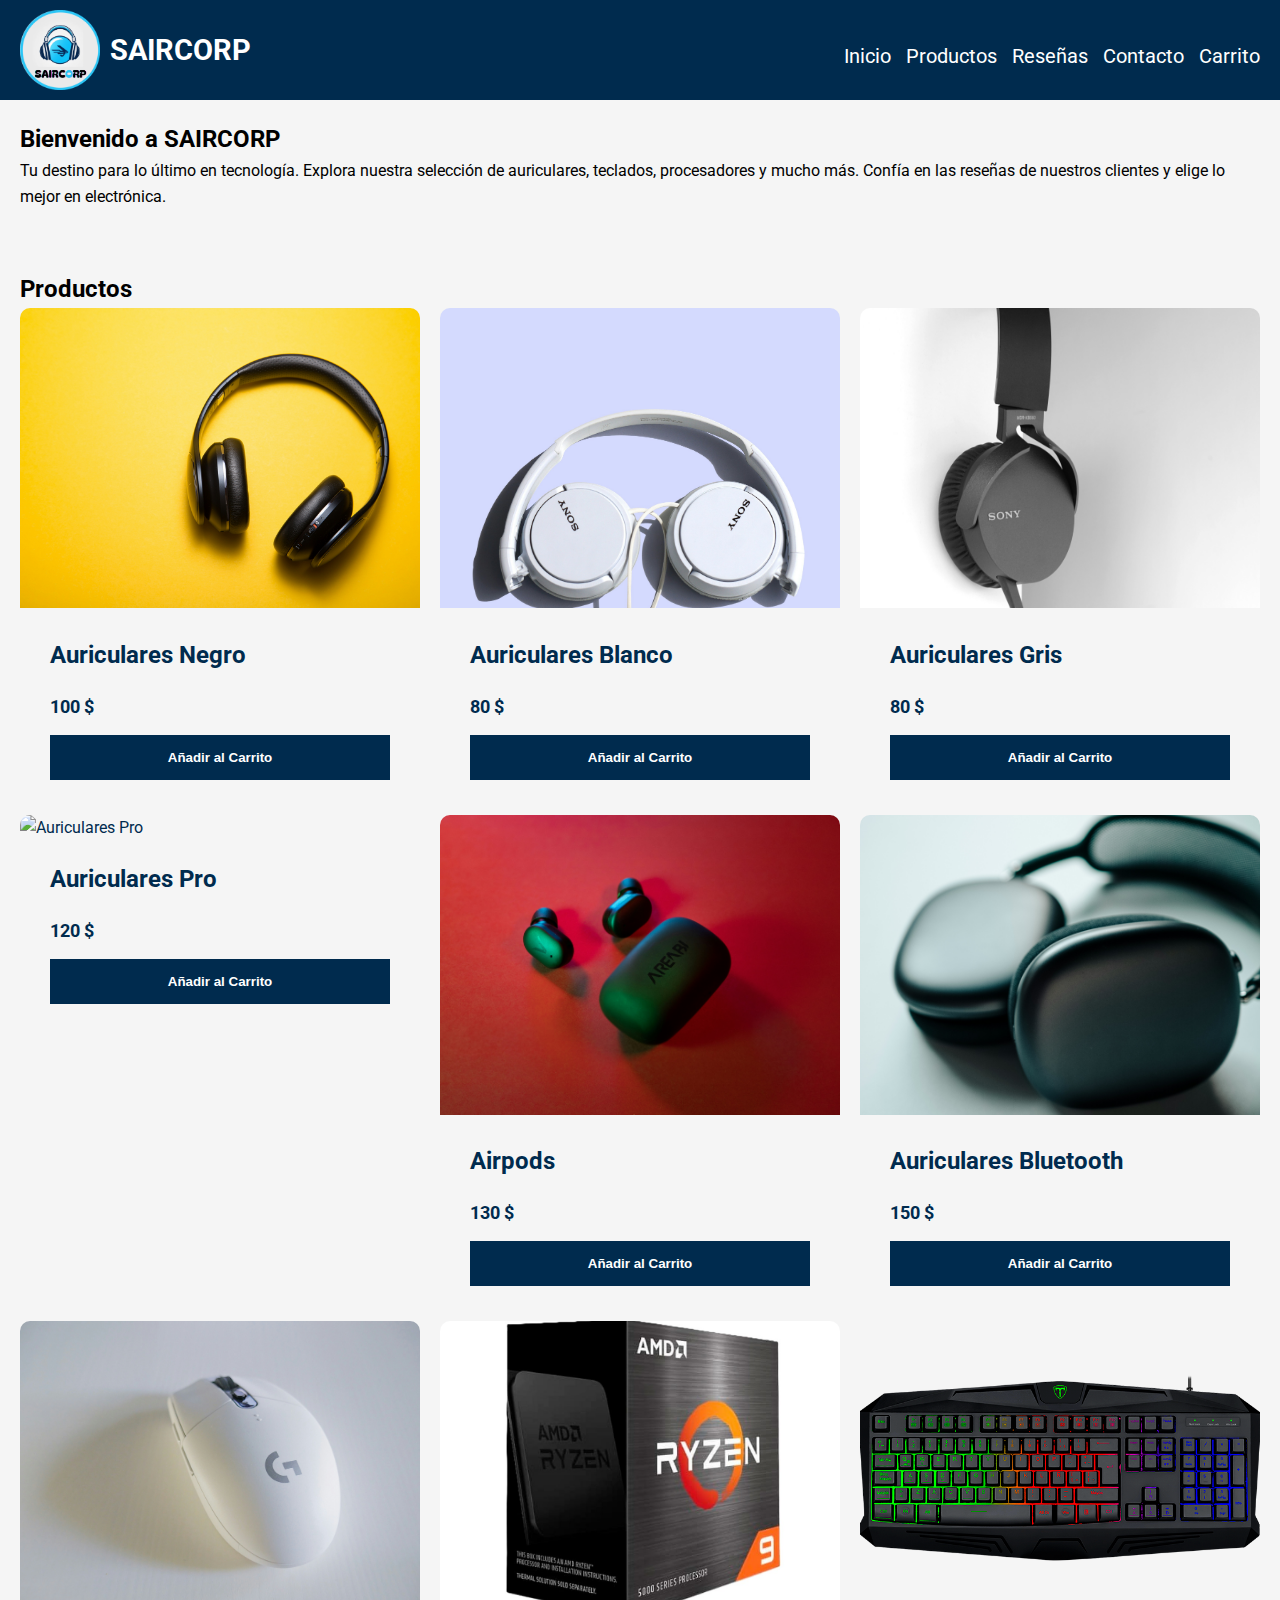
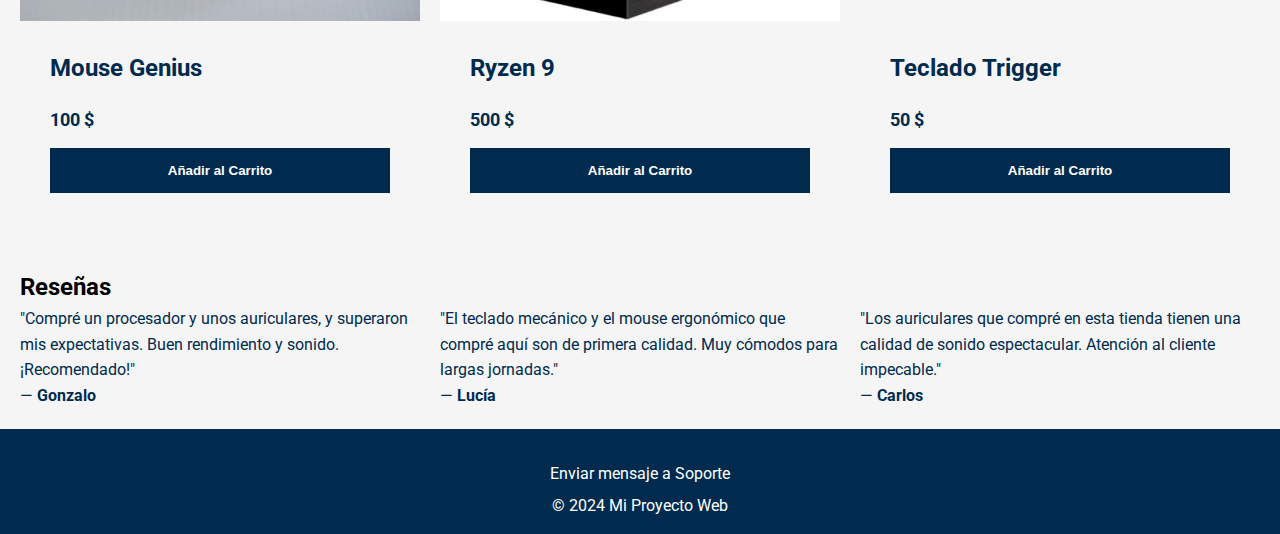
==== index.html @ 1c5c1d3f "Archivos para 1ra Entrega Subidos" ====
<!DOCTYPE html>
<html lang="es">
<head>
    <meta charset="UTF-8">
    <meta name="viewport" content="width=device-width, initial-scale=1.0">
    <title>Tienda SAIRCORP</title>
    <!--Incono de Pagina-->
    <link rel="icon" href="Imagenes/Icons/SAIRCORP.ico">
    <!--Font Family-->
    <link href="https://fonts.googleapis.com/css2?family=Roboto:wght@400;700&display=swap" rel="stylesheet">
    <!--Font Awesone-->
    <link rel="stylesheet" href="https://cdnjs.cloudflare.com/ajax/libs/font-awesome/6.6.0/css/all.min.css" integrity="sha512-Kc323vGBEqzTmouAECnVceyQqyqdsSiqLQISBL29aUW4U/M7pSPA/gEUZQqv1cwx4OnYxTxve5UMg5GT6L4JJg==" crossorigin="anonymous" referrerpolicy="no-referrer" />
    <!--Mis estilos-->
    <link rel="stylesheet" href="CSS/styles.css">
</head>
<body>
    <!-- Header -->
    <header>
        <div class="logo-container">
            <img src="Imagenes/SAIRCORP.png" alt="Logo de SAIRCORP">
            <h1>SAIRCORP</h1>
        </div>
        <nav>
            <ul>
                <li><a href="index.html"><i class="fa-solid fa-house"></i> <span>Inicio</span></a></li>
                <li><a href="#productos"><i class="fa-solid fa-bag-shopping"></i> <span>Productos</span></a></li>
                <li><a href="#resenas"><i class="fa-solid fa-magnifying-glass"></i> <span>Reseñas</span></a></li>
                <li><a href="Contacto.html"><i class="fa-solid fa-address-card"></i> <span>Contacto</span></a></li>
                <li>
                    <a href=""><i class="fa-solid fa-cart-shopping"></i> <span>Carrito</span></a>
                    <!--<div class="contador-de-productos">
                        <span id="contador-productos">0</span>
                    </div>-->
                    
                    <div class="contenedor-productos-card ocultar-card">
                        <div class="card-producto">
                            <div class="informacion-producto-card">
                                <div class="cantidad-producto-carrito">1</div>
                                <p class="titulo-producto-carrito">Auriculares Negro</p>
                                <span class="precio-producto-carrito">100 $</span>
                            </div>
                            <i class="fa-solid fa-xmark"></i>
                        </div>
                        <div class="card-total-carrito">
                            <h3>Total:</h3>
                            <span class="total-pagar">$ 100</span>
                        </div>
                    </div>
                </li>
            </ul>
        </nav>
    </header>

    <!-- Main -->
    <main>
        <!-- Inicio -->
        <section id="inicio">
            <h2>Bienvenido a SAIRCORP</h2>
            <p>Tu destino para lo último en tecnología. Explora nuestra selección de auriculares, teclados, procesadores y mucho más. 
            Confía en las reseñas de nuestros clientes y elige lo mejor en electrónica.</p>
        </section>

        <!-- Productos -->
        <section id="productos">
            <h2>Productos</h2>
            <div class="productos-grid">
                <div class="producto-card">
                    <figure>
                        <img src="Imagenes/Productos/Auriculares_001.jpg" alt="Auriculares Negro">
                    </figure>
                    <div class="informacion-producto">
                        <h2>Auriculares Negro</h2>
                        <p class="precio">100 $</p>
                        <button>Añadir al Carrito</button>
                    </div>
                </div>
                <div class="producto-card">
                    <figure>
                        <img src="Imagenes/Productos/Auriculares_002.jpg" alt="Auriculares Blanco">
                    </figure>
                    <div class="informacion-producto">
                        <h2>Auriculares Blanco</h2>
                        <p class="precio">80 $</p>
                        <button>Añadir al Carrito</button>
                    </div>
                </div>
                <div class="producto-card">
                    <figure>
                        <img src="Imagenes/Productos/Auriculares_003.jpg" alt="Auriculares Gris">
                    </figure>
                    <div class="informacion-producto">
                        <h2>Auriculares Gris</h2>
                        <p class="precio">80 $</p>
                        <button>Añadir al Carrito</button>
                    </div>
                </div>
                <div class="producto-card">
                    <figure>
                        <img src="Imagenes/Productos/Auriculares_004.jpg" alt="Auriculares Pro">
                    </figure>
                    <div class="informacion-producto">
                        <h2>Auriculares Pro</h2>
                        <p class="precio">120 $</p>
                        <button>Añadir al Carrito</button>
                    </div>
                </div>
                <div class="producto-card">
                    <figure>
                        <img src="Imagenes/Productos/Auriculares_Bluetooth_001.jpg" alt="Auriculares_Bluetooth_001.jpg">
                    </figure>
                    <div class="informacion-producto">
                        <h2>Airpods</h2>
                        <p class="precio">130 $</p>
                        <button>Añadir al Carrito</button>
                    </div>
                </div>
                <div class="producto-card">
                    <figure>
                        <img src="Imagenes/Productos/Auriculares_Bluetooth_002.jpg" alt="Auriculares Bluetooth">
                    </figure>
                    <div class="informacion-producto">
                        <h2>Auriculares Bluetooth</h2>
                        <p class="precio">150 $</p>
                        <button>Añadir al Carrito</button>
                    </div>
                </div>
                <div class="producto-card">
                    <figure>
                        <img src="Imagenes/Productos/Raton_002.jpg" alt="Mouse Genius">
                    </figure>
                    <div class="informacion-producto">
                        <h2>Mouse Genius</h2>
                        <p class="precio">100 $</p>
                        <button>Añadir al Carrito</button>
                    </div>
                </div>
                <div class="producto-card">
                    <figure>
                        <img src="Imagenes/Productos/Ryzen 9.jpg" alt="Ryzen 9">
                    </figure>
                    <div class="informacion-producto">
                        <h2>Ryzen 9</h2>
                        <p class="precio">500 $</p>
                        <button>Añadir al Carrito</button>
                    </div>
                </div>
                <div class="producto-card">
                    <figure>
                        <img src="Imagenes/Productos/Teclado_003.png" alt="Teclado Trigger">
                    </figure>
                    <div class="informacion-producto">
                        <h2>Teclado Trigger</h2>
                        <p class="precio">50 $</p>
                        <button>Añadir al Carrito</button>
                    </div>
                </div>
            </div>
        </section>

        <!-- Reseñas -->
        <section id="resenas">
            <h2>Reseñas</h2>
            <div class="resenas-grid">
                <div class="resena-card">
                    <p>"Compré un procesador y unos auriculares, y superaron mis expectativas. Buen rendimiento y sonido. ¡Recomendado!"</p>
                    <p>— <strong>Gonzalo</strong></p>
                </div>
                <div class="resena-card">
                    <p>"El teclado mecánico y el mouse ergonómico que compré aquí son de primera calidad. Muy cómodos para largas jornadas."</p>
                    <p>— <strong>Lucía</strong></p>
                </div>
                <div class="resena-card">
                    <p>"Los auriculares que compré en esta tienda tienen una calidad de sonido espectacular. Atención al cliente impecable."</p>
                    <p>— <strong>Carlos</strong></p>
                </div>
            </div>
        </section>
    </main>

    <!-- Footer -->
    <footer>
        <p><i class="fa-solid fa-address-card"></i> <a href="Contacto.html">Enviar mensaje a Soporte</a></p>
        <p>&copy; 2024 Mi Proyecto Web</p>
    </footer>
</body>
</html>
---- CSS/styles.css ----
/* Global */
* {
    margin: 0;
    padding: 0;
    box-sizing: border-box;
}

body {
    font-family: 'Roboto', sans-serif;
    line-height: 1.6;
    background-color: #F5F5F5;
    color: #000000;
    display: flex; /*Par que siempre quede abajo el Footer*/
    flex-direction: column;
    min-height: 100vh; /*Aca le decimos que como minimo tiene que medir lo que mide el viewport*/
}

/* Header */
header {
    background-color: #002B4E;
    color: #FFFFFF;
    padding: 10px 20px;
    display: flex;
    align-items: center; /* Centra verticalmente los elementos */
    justify-content: space-between; /* Espacia los elementos de los extremos */
}

header .logo-container {
    display: flex;
    align-items: center;
    gap: 10px; /* Espacio entre el logo y el título */
}

header img {
    width: 80px;
    height: 80px;
}

header h1 {
    margin: 0;
    font-size: 1.8rem;
    text-align: left; /* Alineación a la izquierda */
}

nav ul {
    list-style-type: none;
    display: flex;
    font-size: 20px;
    gap: 15px;
    padding: 0;
    margin: 5px 0 0;
}

nav a {
    color: white;
    text-decoration: none;
}

nav a:hover {
    color: #3ABEFF;
}

/* Carrito de Compra*/

.fa-solid {
    font-size: 30px;
}

.fa-cart-shopping {
    position: relative;
}
/*
.contador-de-productos {
    position: absolute;
    top: 4%;
    right: 6%;

    background-color: #002B4E;
    color: white;
    width: 20px;
    height: 20px;

    display: flex;
    justify-content: center;
    align-items: center;
    border-radius: 50%;
}

#contador-productos {
    font-size: 12px;
}
*/

.contenedor-productos-card {
    position: absolute;
    top: 65px;
    right: 0;
    
    background-color: #002B4E;
    width: 400px;
    z-index: 1; /*Para que este adelante*/
    box-shadow: 0 10px 20px rgba(0, 0, 0, 0.20);
    border-radius: 10px;
}

.card-producto {
    display: flex;
    align-items: center;
    justify-content: space-between;
    padding: 30px;
    border-bottom: 1px solid rgb(255, 255, 255);
}

.informacion-producto-card {
    display: flex;
    justify-content: space-between;
    flex: 0.8; /*Para que el espacio sea mas grande*/
}

.titulo-producto-carrito {
    font-size: 20px;
}

.precio-producto-carrito {
    font-weight: 700;
    font-size: 20px;
    margin-left: 10px;
}

.cantidad-producto-carrito {
    font-weight: 400;
    font-size: 20px;
}

.fa-xmark {
    width: 25px;
    height: 25px;
    display: flex;
    justify-content: center;
    align-items: center;
    font-size: 20px; 
}

.fa-xmark:hover {
    color: #3ABEFF;
    cursor: pointer;
}

.card-total-carrito {
    display: flex;
    justify-content: center;
    align-items: center;
    padding: 20px 0;
    gap: 20px;
}

.card-total-carrito h3 {
    font-size: 20px;
    font-weight: 700;
}

.total-pagar {
    font-size: 20px;
    font-weight: 900;
}

.ocultar-card {
    display: none;
}

/* Secciones */
section {
    padding: 20px;
}

#productos, #resenas, #contacto {
    margin-top: 20px;
}

/* Productos y Reseñas */
.productos-grid, .resenas-grid {
    display: grid;
    grid-template-columns: repeat(3, 1fr);
    gap: 20px;
}

.producto-card, .resena-card {
    color: #002B4E;
    border-radius: 10px;
}

.producto-card:hover, .resena-card:hover {
    box-shadow: 0 10px 20px rgba(0, 0, 0, 0.20);
}

.producto-card img {
    width: 100%;
    height: 300px;
    object-fit: cover;
    border-radius: 10px 10px 0 0;
}

.producto-card figure {
    overflow: hidden;
}

.producto-card:hover img {
    transform: scale(1.2);
}

.informacion-producto {
    padding: 15px 30px;
    line-height: 2;
    display: flex;
    flex-direction: column;
    gap: 10px;
}

.precio {
    font-size: 18px;
    font-weight: bold;
}

.informacion-producto button {
    border: none;
    background: none;
    background-color: #002B4E;
    color: white;
    font-weight: bold;
    padding: 15px 10px;
    cursor: pointer;
    bottom: 10px;
}

.informacion-producto button:hover {
    background-color: #3ABEFF;
    color: #002B4E;
}

/* Contacto */
form {
    display: flex;
    flex-direction: column;
    max-width: 400px;
    margin: 0 auto;
}

form label {
    margin-bottom: 2px; /* Reduce el espacio debajo del label */
    font-weight: bold;
}

form input, form textarea {
    font-size: 15px; /* Ajusta el tamaño de fuente */
    margin-bottom: 10px;
    padding: 8px; /* Añade un poco de espacio interno */
}

form button {
    padding: 8px;
    border: none;
    background: none;
    background-color: #002B4E;
    color: white;
    font-weight: bold;
    font-size: 20px;
    cursor: pointer;
}

form button:hover {
    background-color: #3ABEFF;
    color: #002B4E;
}

/* Footer */
footer {
    background-color: #002B4E;
    color: #FFFFFF;
    text-align: center;
    padding: 1em 0;
    margin-top: auto; /*Par que siempre quede abajo el Footer*/
}

footer a{
    color: white;
    text-decoration: none;
}

footer a:hover {
    color: #3ABEFF;
}

/* Media Queries */

/* Para dispositivos móviles (hasta 600px) */
@media (max-width: 600px) {
    header img {
        width: 60px;
        height: 60px;
    }

    header h1 {
        font-size: 1.5rem;
    }

    nav ul {
        font-size: 16px;
        gap: 10px;
    }

    /* Oculta el texto en los enlaces de navegación */
    nav a {
        display: flex;
        align-items: center;
    }

    nav a i {
        font-size: 24px;
    }

    nav a span {
        display: none; /* Oculta el texto */
    }

    .productos-grid, .resenas-grid {
        grid-template-columns: 1fr;
    }

    .contenedor-productos-card {
        width: 100%;
    }
}

/* Para tabletas (entre 600px y 1024px) */
@media (min-width: 601px) and (max-width: 1024px) {
    header img {
        width: 70px;
        height: 70px;
    }

    header h1 {
        font-size: 1.6rem;
    }

    nav ul {
        font-size: 18px;
        gap: 12px;
    }

    nav a span {
        display: none; /* Oculta el texto */
    }

    .productos-grid, .resenas-grid {
        grid-template-columns: repeat(2, 1fr);
    }
}

/* Para pantallas grandes (a partir de 1024px) */
@media (min-width: 1024px) {
    .productos-grid, .resenas-grid {
        grid-template-columns: repeat(3, 1fr);
    }

    .contenedor-productos-card {
        width: 400px;
    }
}
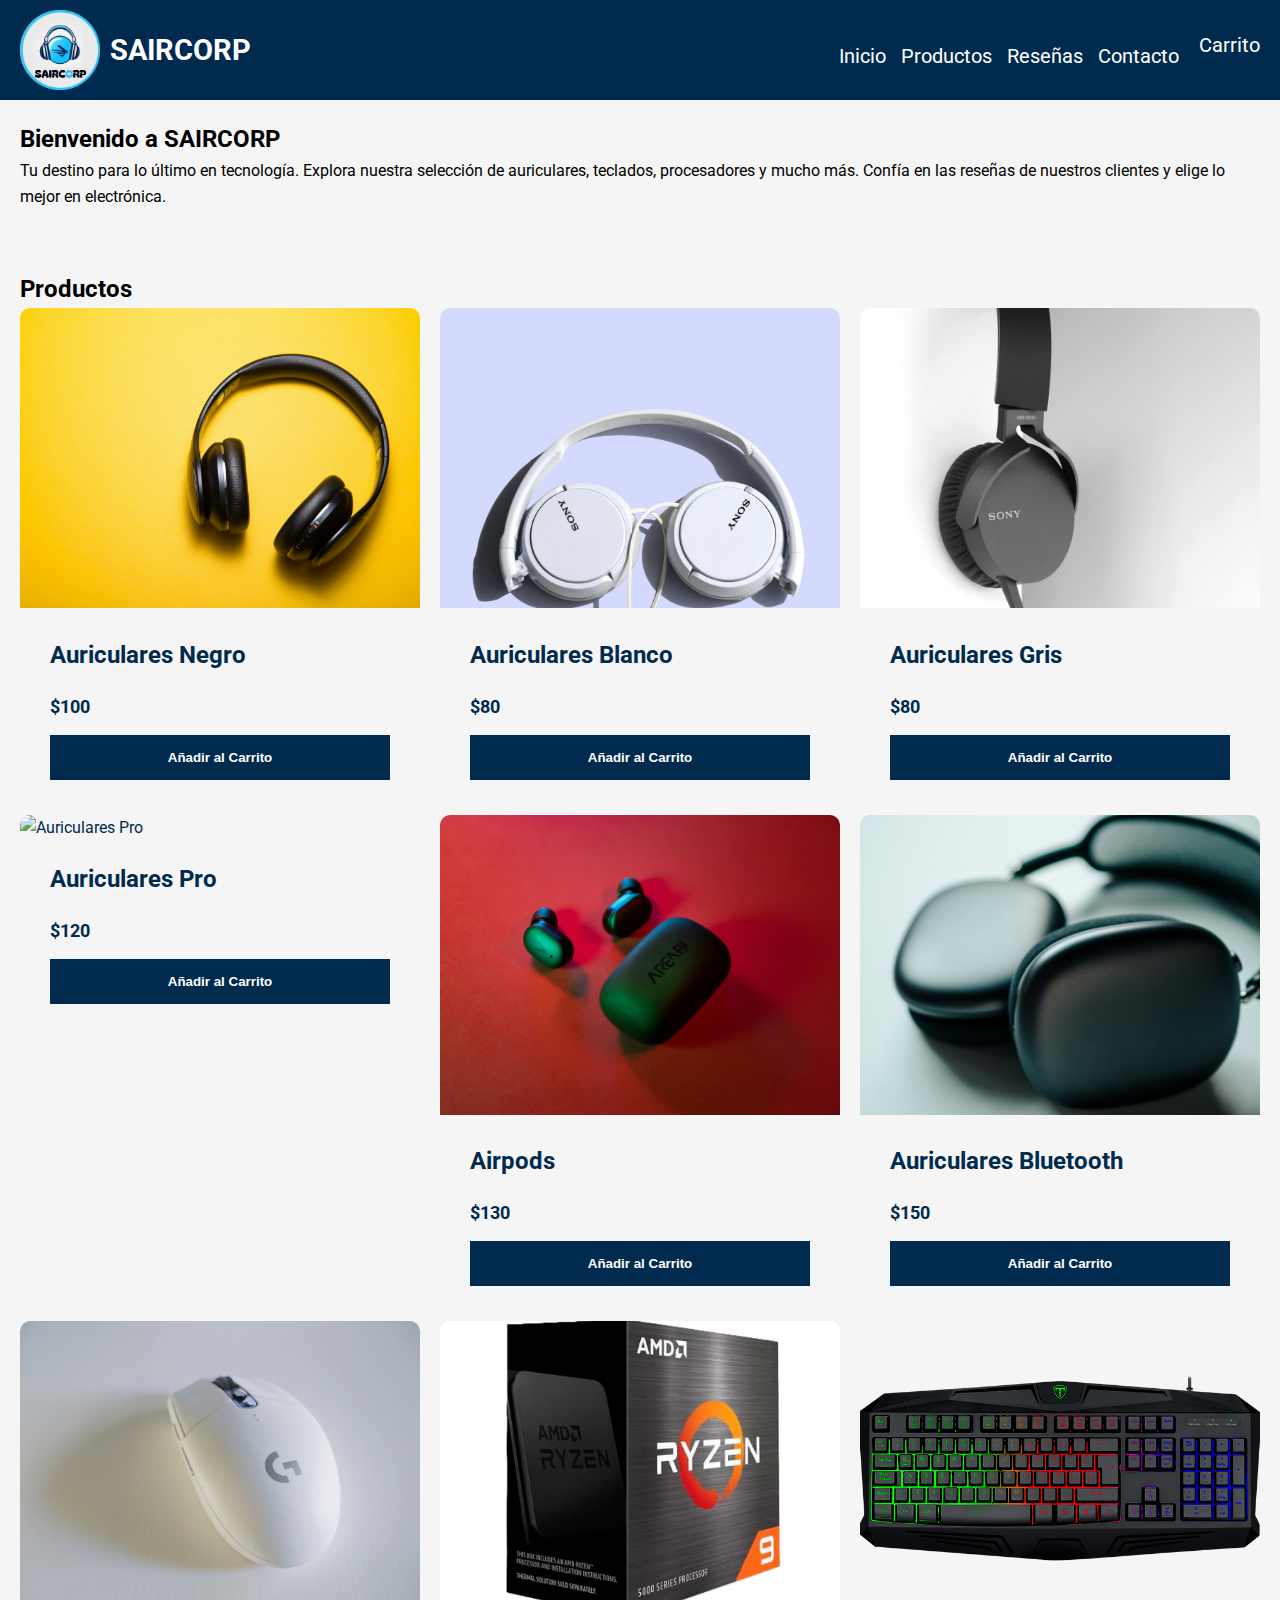
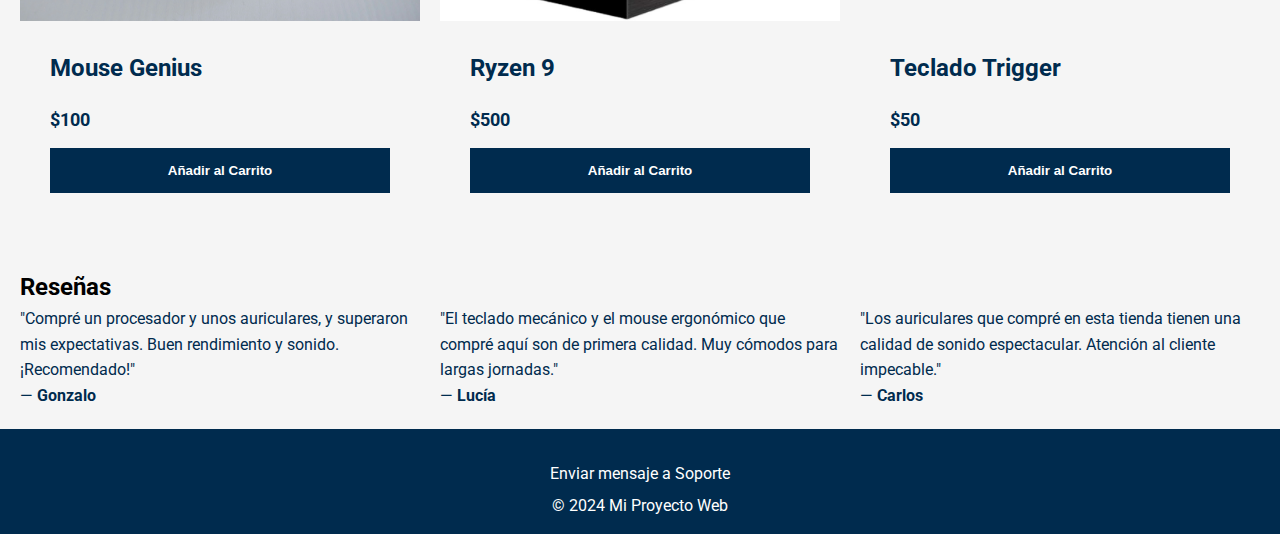
==== commit bcee804d: "Se suman correctamente los productos y se eliminan correctamente del carrito" ====
--- a/index.html
+++ b/index.html
@@ -25,25 +25,27 @@
                 <li><a href="index.html"><i class="fa-solid fa-house"></i> <span>Inicio</span></a></li>
                 <li><a href="#productos"><i class="fa-solid fa-bag-shopping"></i> <span>Productos</span></a></li>
                 <li><a href="#resenas"><i class="fa-solid fa-magnifying-glass"></i> <span>Reseñas</span></a></li>
-                <li><a href="Contacto.html"><i class="fa-solid fa-address-card"></i> <span>Contacto</span></a></li>
+                <li><a href="Paginas/Contacto.html"><i class="fa-solid fa-address-card"></i> <span>Contacto</span></a></li>
                 <li>
-                    <a href=""><i class="fa-solid fa-cart-shopping"></i> <span>Carrito</span></a>
-                    <!--<div class="contador-de-productos">
-                        <span id="contador-productos">0</span>
-                    </div>-->
+                    <a href="#" id="toggleCarrito" class="contenedor-productos-para-comprar"><i class="fa-solid fa-cart-shopping"></i> <span>Carrito</span></a>
                     
                     <div class="contenedor-productos-card ocultar-card">
-                        <div class="card-producto">
-                            <div class="informacion-producto-card">
-                                <div class="cantidad-producto-carrito">1</div>
-                                <p class="titulo-producto-carrito">Auriculares Negro</p>
-                                <span class="precio-producto-carrito">100 $</span>
-                            </div>
-                            <i class="fa-solid fa-xmark"></i>
+
+                        <div class="fila-productos">
+                            <!--Aca se iran agregando los productos dinamicamente con la siguiente estructura div-->
+                            <!--<div class="card-producto">
+                                <div class="informacion-producto-card">
+                                    <div class="cantidad-producto-carrito">1</div>
+                                    <p class="titulo-producto-carrito">Auriculares Negro</p>
+                                    <span class="precio-producto-carrito">100 $</span>
+                                </div>
+                                <i class="fa-solid fa-xmark"></i>
+                            </div>-->
                         </div>
+
                         <div class="card-total-carrito">
                             <h3>Total:</h3>
-                            <span class="total-pagar">$ 100</span>
+                            <span class="total-pagar">$0</span>
                         </div>
                     </div>
                 </li>
@@ -70,8 +72,8 @@
                     </figure>
                     <div class="informacion-producto">
                         <h2>Auriculares Negro</h2>
-                        <p class="precio">100 $</p>
-                        <button>Añadir al Carrito</button>
+                        <p class="precio">$100</p>
+                        <button class="btn-anadir-card">Añadir al Carrito</button>
                     </div>
                 </div>
                 <div class="producto-card">
@@ -80,8 +82,8 @@
                     </figure>
                     <div class="informacion-producto">
                         <h2>Auriculares Blanco</h2>
-                        <p class="precio">80 $</p>
-                        <button>Añadir al Carrito</button>
+                        <p class="precio">$80</p>
+                        <button class="btn-anadir-card">Añadir al Carrito</button>
                     </div>
                 </div>
                 <div class="producto-card">
@@ -90,8 +92,8 @@
                     </figure>
                     <div class="informacion-producto">
                         <h2>Auriculares Gris</h2>
-                        <p class="precio">80 $</p>
-                        <button>Añadir al Carrito</button>
+                        <p class="precio">$80</p>
+                        <button class="btn-anadir-card">Añadir al Carrito</button>
                     </div>
                 </div>
                 <div class="producto-card">
@@ -100,8 +102,8 @@
                     </figure>
                     <div class="informacion-producto">
                         <h2>Auriculares Pro</h2>
-                        <p class="precio">120 $</p>
-                        <button>Añadir al Carrito</button>
+                        <p class="precio">$120</p>
+                        <button class="btn-anadir-card">Añadir al Carrito</button>
                     </div>
                 </div>
                 <div class="producto-card">
@@ -110,8 +112,8 @@
                     </figure>
                     <div class="informacion-producto">
                         <h2>Airpods</h2>
-                        <p class="precio">130 $</p>
-                        <button>Añadir al Carrito</button>
+                        <p class="precio">$130</p>
+                        <button class="btn-anadir-card">Añadir al Carrito</button>
                     </div>
                 </div>
                 <div class="producto-card">
@@ -120,8 +122,8 @@
                     </figure>
                     <div class="informacion-producto">
                         <h2>Auriculares Bluetooth</h2>
-                        <p class="precio">150 $</p>
-                        <button>Añadir al Carrito</button>
+                        <p class="precio">$150</p>
+                        <button class="btn-anadir-card">Añadir al Carrito</button>
                     </div>
                 </div>
                 <div class="producto-card">
@@ -130,8 +132,8 @@
                     </figure>
                     <div class="informacion-producto">
                         <h2>Mouse Genius</h2>
-                        <p class="precio">100 $</p>
-                        <button>Añadir al Carrito</button>
+                        <p class="precio">$100</p>
+                        <button class="btn-anadir-card">Añadir al Carrito</button>
                     </div>
                 </div>
                 <div class="producto-card">
@@ -140,8 +142,8 @@
                     </figure>
                     <div class="informacion-producto">
                         <h2>Ryzen 9</h2>
-                        <p class="precio">500 $</p>
-                        <button>Añadir al Carrito</button>
+                        <p class="precio">$500</p>
+                        <button class="btn-anadir-card">Añadir al Carrito</button>
                     </div>
                 </div>
                 <div class="producto-card">
@@ -150,8 +152,8 @@
                     </figure>
                     <div class="informacion-producto">
                         <h2>Teclado Trigger</h2>
-                        <p class="precio">50 $</p>
-                        <button>Añadir al Carrito</button>
+                        <p class="precio">$50</p>
+                        <button class="btn-anadir-card">Añadir al Carrito</button>
                     </div>
                 </div>
             </div>
@@ -179,8 +181,11 @@
 
     <!-- Footer -->
     <footer>
-        <p><i class="fa-solid fa-address-card"></i> <a href="Contacto.html">Enviar mensaje a Soporte</a></p>
+        <p><i class="fa-solid fa-address-card"></i> <a href="Paginas/Contacto.html">Enviar mensaje a Soporte</a></p>
         <p>&copy; 2024 Mi Proyecto Web</p>
     </footer>
+
+    <!--JavaScript-->
+    <script src="JS/index.js"></script>
 </body>
 </html>--- a/CSS/styles.css
+++ b/CSS/styles.css
@@ -68,28 +68,8 @@
 
 .fa-cart-shopping {
     position: relative;
-}
-/*
-.contador-de-productos {
-    position: absolute;
-    top: 4%;
-    right: 6%;
-
-    background-color: #002B4E;
-    color: white;
-    width: 20px;
-    height: 20px;
-
-    display: flex;
-    justify-content: center;
-    align-items: center;
-    border-radius: 50%;
-}
-
-#contador-productos {
-    font-size: 12px;
-}
-*/
+    display: inline-block;
+}
 
 .contenedor-productos-card {
     position: absolute;
@@ -109,6 +89,7 @@
     justify-content: space-between;
     padding: 30px;
     border-bottom: 1px solid rgb(255, 255, 255);
+    border-top: 1px solid rgb(255, 255, 255);
 }
 
 .informacion-producto-card {
@@ -300,7 +281,7 @@
     }
 
     header h1 {
-        font-size: 1.5rem;
+        display: none;
     }
 
     nav ul {
@@ -328,6 +309,20 @@
 
     .contenedor-productos-card {
         width: 100%;
+    }
+
+    .card-producto {
+        padding: 20px 10px;
+        flex-direction: row;
+        align-items: flex-start;
+    }
+
+    .titulo-producto-carrito,
+    .precio-producto-carrito,
+    .cantidad-producto-carrito,
+    .total-pagar,
+    .card-total-carrito {
+        font-size: 18px;
     }
 }
 
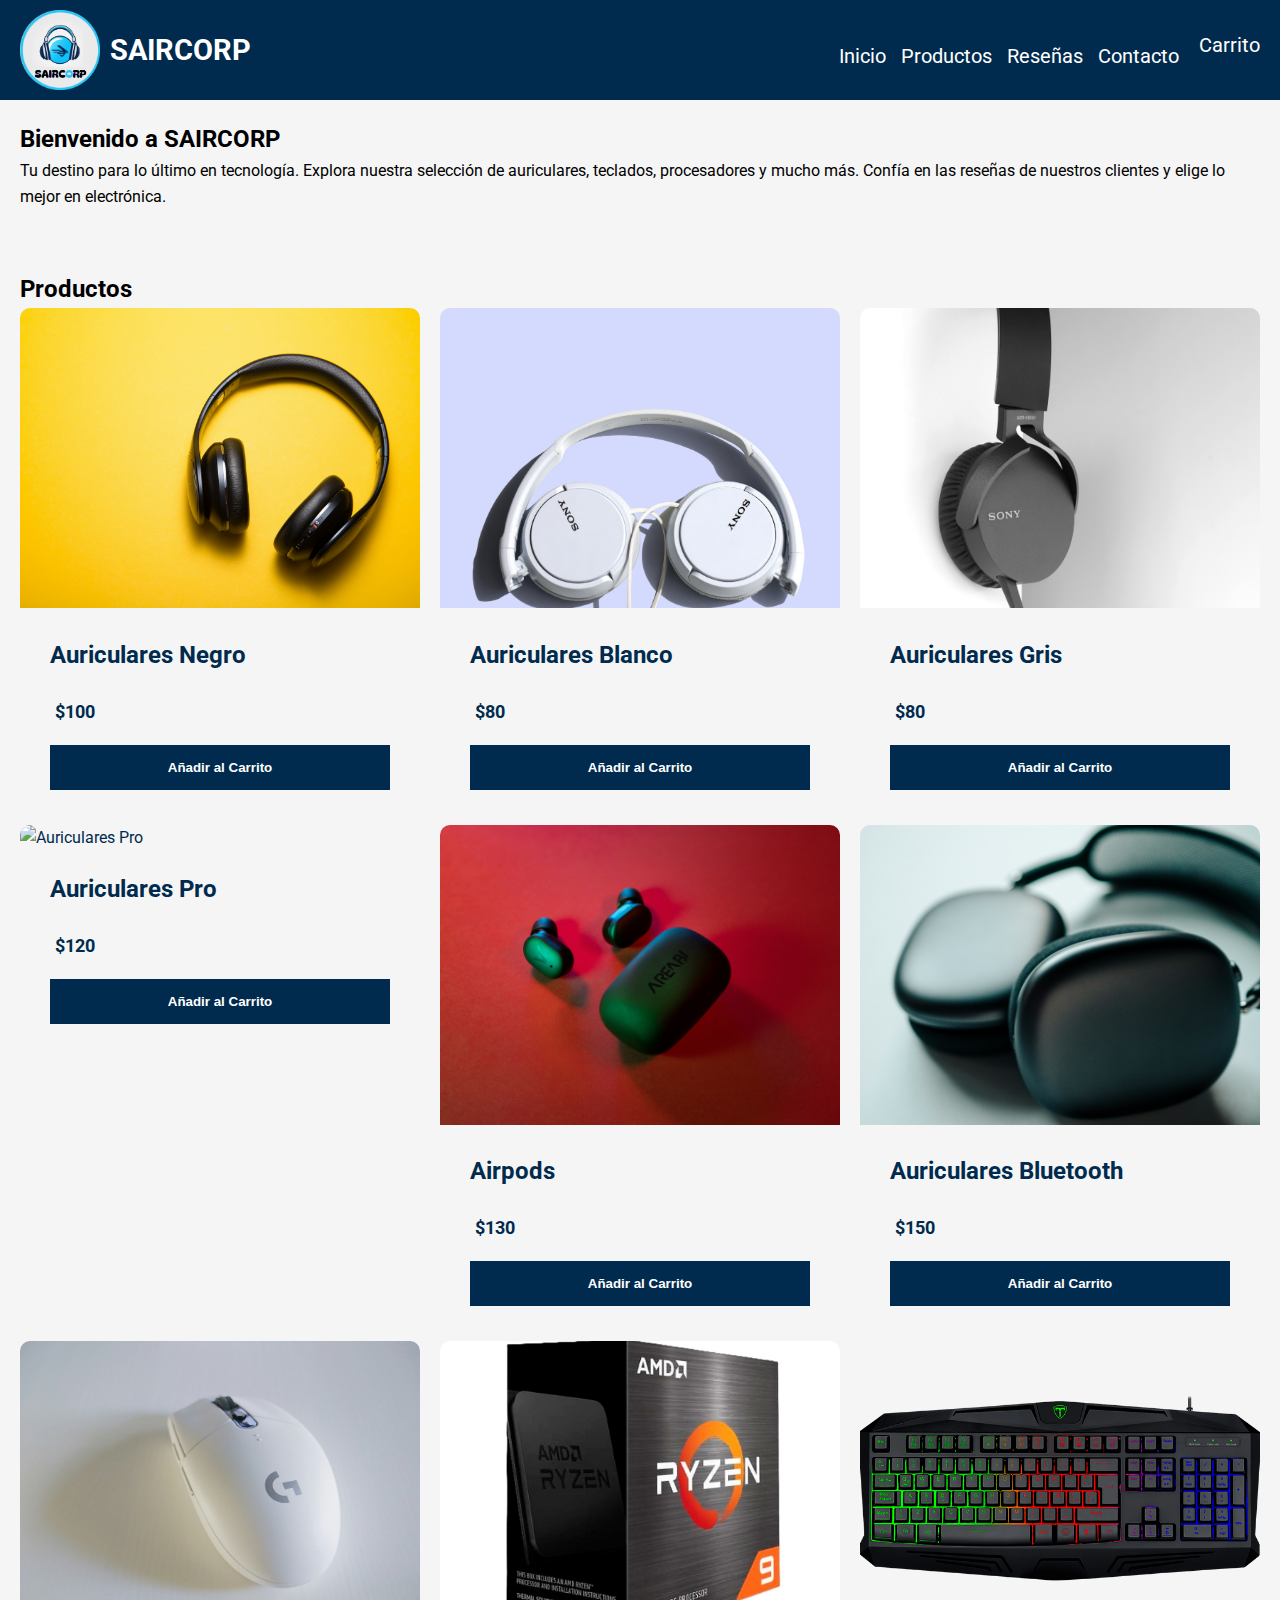
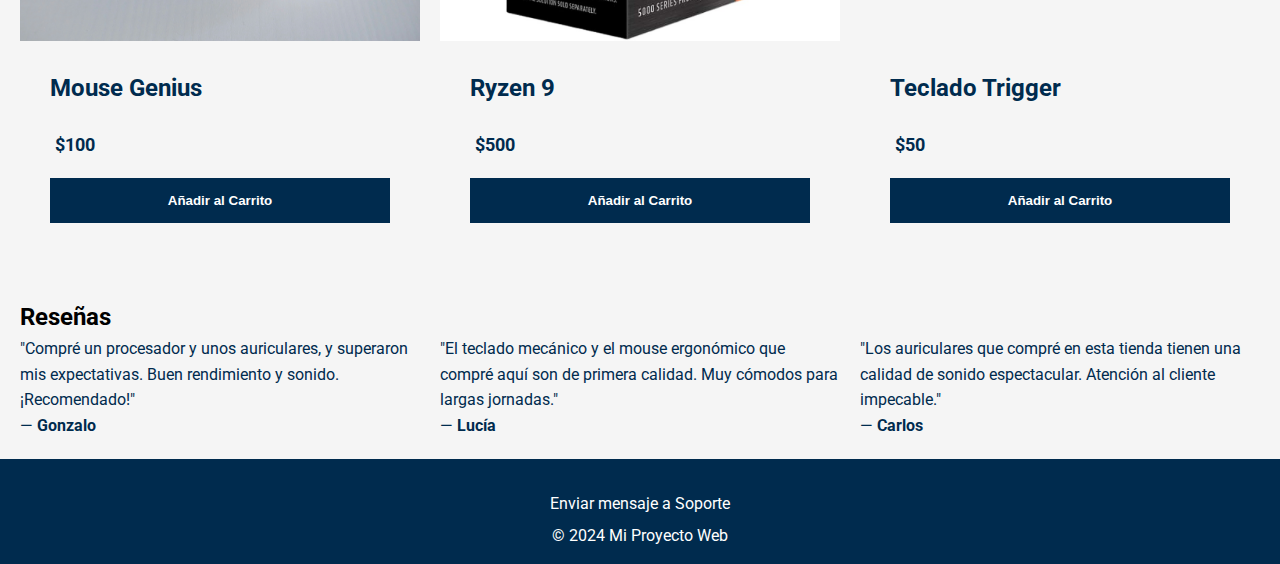
==== commit 202ec28f: "Pagina Pagar hecha (mas adelante añadir un metodo de pago), se guardan y eliminan correctamente los " ====
--- a/index.html
+++ b/index.html
@@ -33,19 +33,12 @@
 
                         <div class="fila-productos">
                             <!--Aca se iran agregando los productos dinamicamente con la siguiente estructura div-->
-                            <!--<div class="card-producto">
-                                <div class="informacion-producto-card">
-                                    <div class="cantidad-producto-carrito">1</div>
-                                    <p class="titulo-producto-carrito">Auriculares Negro</p>
-                                    <span class="precio-producto-carrito">100 $</span>
-                                </div>
-                                <i class="fa-solid fa-xmark"></i>
-                            </div>-->
                         </div>
 
                         <div class="card-total-carrito">
                             <h3>Total:</h3>
                             <span class="total-pagar">$0</span>
+                            <a href="Paginas/Pagar.html" class="btn-pagar">Pagar</a>
                         </div>
                     </div>
                 </li>
@@ -68,7 +61,7 @@
             <div class="productos-grid">
                 <div class="producto-card">
                     <figure>
-                        <img src="Imagenes/Productos/Auriculares_001.jpg" alt="Auriculares Negro">
+                        <img src="Imagenes/Productos/Auriculares_Negro.jpg" alt="Auriculares Negro">
                     </figure>
                     <div class="informacion-producto">
                         <h2>Auriculares Negro</h2>
@@ -78,7 +71,7 @@
                 </div>
                 <div class="producto-card">
                     <figure>
-                        <img src="Imagenes/Productos/Auriculares_002.jpg" alt="Auriculares Blanco">
+                        <img src="Imagenes/Productos/Auriculares_Blanco.jpg" alt="Auriculares Blanco">
                     </figure>
                     <div class="informacion-producto">
                         <h2>Auriculares Blanco</h2>
@@ -88,7 +81,7 @@
                 </div>
                 <div class="producto-card">
                     <figure>
-                        <img src="Imagenes/Productos/Auriculares_003.jpg" alt="Auriculares Gris">
+                        <img src="Imagenes/Productos/Auriculares_Gris.jpg" alt="Auriculares Gris">
                     </figure>
                     <div class="informacion-producto">
                         <h2>Auriculares Gris</h2>
@@ -98,7 +91,7 @@
                 </div>
                 <div class="producto-card">
                     <figure>
-                        <img src="Imagenes/Productos/Auriculares_004.jpg" alt="Auriculares Pro">
+                        <img src="Imagenes/Productos/Auriculares_Pro.jpg" alt="Auriculares Pro">
                     </figure>
                     <div class="informacion-producto">
                         <h2>Auriculares Pro</h2>
@@ -108,7 +101,7 @@
                 </div>
                 <div class="producto-card">
                     <figure>
-                        <img src="Imagenes/Productos/Auriculares_Bluetooth_001.jpg" alt="Auriculares_Bluetooth_001.jpg">
+                        <img src="Imagenes/Productos/Airpods.jpg" alt="Auriculares_Bluetooth_001.jpg">
                     </figure>
                     <div class="informacion-producto">
                         <h2>Airpods</h2>
@@ -118,7 +111,7 @@
                 </div>
                 <div class="producto-card">
                     <figure>
-                        <img src="Imagenes/Productos/Auriculares_Bluetooth_002.jpg" alt="Auriculares Bluetooth">
+                        <img src="Imagenes/Productos/Auriculares_Bluetooth.jpg" alt="Auriculares Bluetooth">
                     </figure>
                     <div class="informacion-producto">
                         <h2>Auriculares Bluetooth</h2>
@@ -128,7 +121,7 @@
                 </div>
                 <div class="producto-card">
                     <figure>
-                        <img src="Imagenes/Productos/Raton_002.jpg" alt="Mouse Genius">
+                        <img src="Imagenes/Productos/Mouse_Genius.jpg" alt="Mouse Genius">
                     </figure>
                     <div class="informacion-producto">
                         <h2>Mouse Genius</h2>
@@ -138,7 +131,7 @@
                 </div>
                 <div class="producto-card">
                     <figure>
-                        <img src="Imagenes/Productos/Ryzen 9.jpg" alt="Ryzen 9">
+                        <img src="Imagenes/Productos/Ryzen_9.jpg" alt="Ryzen 9">
                     </figure>
                     <div class="informacion-producto">
                         <h2>Ryzen 9</h2>
@@ -148,7 +141,7 @@
                 </div>
                 <div class="producto-card">
                     <figure>
-                        <img src="Imagenes/Productos/Teclado_003.png" alt="Teclado Trigger">
+                        <img src="Imagenes/Productos/Teclado_Trigger.jpg" alt="Teclado Trigger">
                     </figure>
                     <div class="informacion-producto">
                         <h2>Teclado Trigger</h2>
--- a/CSS/styles.css
+++ b/CSS/styles.css
@@ -12,7 +12,7 @@
     color: #000000;
     display: flex; /*Par que siempre quede abajo el Footer*/
     flex-direction: column;
-    min-height: 100vh; /*Aca le decimos que como minimo tiene que medir lo que mide el viewport*/
+    min-height: 100vh; /*Aca le decimos que como minimo tiene que medir lo que mide el viewport (osea la pantalla)*/
 }
 
 /* Header */
@@ -140,6 +140,21 @@
     font-weight: 700;
 }
 
+.card-total-carrito .btn-pagar{
+    font-size: 25px;
+    padding: 8px;
+    border: none;
+    background: none;
+    background-color: #002B4E;
+    color: white;
+    font-weight: bold;
+    cursor: pointer;
+}
+
+.card-total-carrito .btn-pagar:hover{
+    color: #3ABEFF;
+}
+
 .total-pagar {
     font-size: 20px;
     font-weight: 900;
@@ -147,6 +162,93 @@
 
 .ocultar-card {
     display: none;
+}
+
+/* Pagina Pagar */
+
+.mostrar-productos-de-carrito h2{
+    display: flex;
+    justify-content: center;
+    font-size: 30px;
+    gap: 20px;
+    padding: 20px 25px;
+}
+
+.producto-detalle {
+    display: flex;
+    align-items: center;
+    gap: 20px;
+    padding: 10px;
+    border: 1px solid #ccc;
+    border-radius: 10px;
+    margin-bottom: 15px;
+    background-color: #f9f9f9;
+}
+
+.producto-detalle img {
+    width: 100px;
+    height: 100px;
+    object-fit: cover;
+    border-radius: 5px;
+}
+
+.producto-detalle p {
+    margin: 0;
+    font-size: 16px;
+}
+
+.producto-detalle .titulo-producto {
+    font-weight: bold;
+}
+
+.producto-detalle .precio-unitario,
+.producto-detalle .precio-total {
+    color: #555;
+}
+
+.producto-detalle button{
+    border: none;
+    padding: 10px 15px;
+    background-color: #002B4E;
+    color: white;
+}
+
+.producto-detalle button:hover{
+    background-color: #3ABEFF;
+    color: #002B4E;
+}
+
+.mostrar-total{
+    display: flex;
+    justify-content: space-around;
+    text-align: center;
+    align-items: center;
+    background-color: white;
+    gap: 10px;
+    padding: 5px;
+}
+
+.precio{
+    display: flex;
+    width: 10rem;
+    justify-content: space-between;
+    padding: 5px;
+    text-align: center;
+}
+
+.mostrar-total button{
+    border: none;
+    background: none;
+    background-color: #002B4E;
+    color: white;
+    padding: 10px;
+    font-weight: bold;
+    cursor: pointer;
+}
+
+.mostrar-total button:hover{
+    background-color: #3ABEFF;
+    color: #002B4E;
 }
 
 /* Secciones */
@@ -324,6 +426,20 @@
     .card-total-carrito {
         font-size: 18px;
     }
+
+    .producto-detalle {
+        flex-direction: column;
+        align-items: flex-start;
+    }
+
+    .producto-detalle img {
+        width: 80px;
+        height: 80px;
+    }
+
+    .producto-detalle p {
+        font-size: 14px;
+    }
 }
 
 /* Para tabletas (entre 600px y 1024px) */
